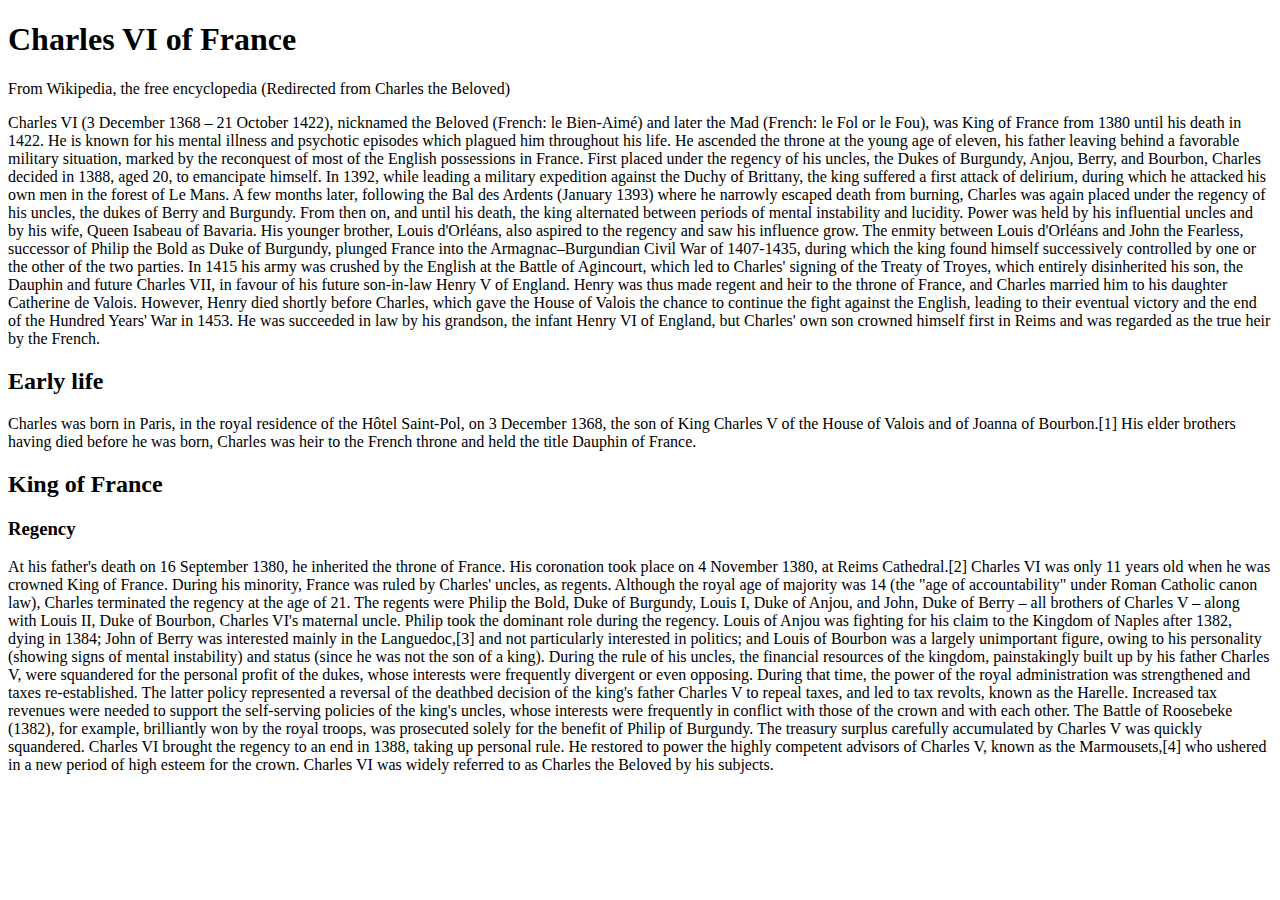
==== CA1_html/index.html @ fe99aa6c "starting text" ====
<!DOCTYPE html>
<html>
    <head>
        <title>Charles the Beloved, the Mad, the Fool</title>
    </head>
    <body>
      <h1>Charles VI of France</h1>
      <p>From Wikipedia, the free encyclopedia
      (Redirected from Charles the Beloved) </p>
      <p>Charles VI (3 December 1368 – 21 October 1422), nicknamed the Beloved (French: le Bien-Aimé) and later the Mad (French: le Fol or le Fou), was King of France from 1380 until his death in 1422. He is known for his mental illness and psychotic episodes which plagued him throughout his life.

        He ascended the throne at the young age of eleven, his father leaving behind a favorable military situation, marked by the reconquest of most of the English possessions in France. First placed under the regency of his uncles, the Dukes of Burgundy, Anjou, Berry, and Bourbon, Charles decided in 1388, aged 20, to emancipate himself. In 1392, while leading a military expedition against the Duchy of Brittany, the king suffered a first attack of delirium, during which he attacked his own men in the forest of Le Mans. A few months later, following the Bal des Ardents (January 1393) where he narrowly escaped death from burning, Charles was again placed under the regency of his uncles, the dukes of Berry and Burgundy.
        
        From then on, and until his death, the king alternated between periods of mental instability and lucidity. Power was held by his influential uncles and by his wife, Queen Isabeau of Bavaria. His younger brother, Louis d'Orléans, also aspired to the regency and saw his influence grow. The enmity between Louis d'Orléans and John the Fearless, successor of Philip the Bold as Duke of Burgundy, plunged France into the Armagnac–Burgundian Civil War of 1407-1435, during which the king found himself successively controlled by one or the other of the two parties.
        
        In 1415 his army was crushed by the English at the Battle of Agincourt, which led to Charles' signing of the Treaty of Troyes, which entirely disinherited his son, the Dauphin and future Charles VII, in favour of his future son-in-law Henry V of England. Henry was thus made regent and heir to the throne of France, and Charles married him to his daughter Catherine de Valois. However, Henry died shortly before Charles, which gave the House of Valois the chance to continue the fight against the English, leading to their eventual victory and the end of the Hundred Years' War in 1453. He was succeeded in law by his grandson, the infant Henry VI of England, but Charles' own son crowned himself first in Reims and was regarded as the true heir by the French.</p>
    </body>
    <h2>
      Early life
    </h2>
    <p>Charles was born in Paris, in the royal residence of the Hôtel Saint-Pol, on 3 December 1368, the son of King Charles V of the House of Valois and of Joanna of Bourbon.[1] His elder brothers having died before he was born, Charles was heir to the French throne and held the title Dauphin of France.</p>
    <h2>King of France</h2>
    <h3>Regency</h3>
    <p>
      At his father's death on 16 September 1380, he inherited the throne of France. His coronation took place on 4 November 1380, at Reims Cathedral.[2] Charles VI was only 11 years old when he was crowned King of France. During his minority, France was ruled by Charles' uncles, as regents. Although the royal age of majority was 14 (the "age of accountability" under Roman Catholic canon law), Charles terminated the regency at the age of 21.

The regents were Philip the Bold, Duke of Burgundy, Louis I, Duke of Anjou, and John, Duke of Berry – all brothers of Charles V – along with Louis II, Duke of Bourbon, Charles VI's maternal uncle. Philip took the dominant role during the regency. Louis of Anjou was fighting for his claim to the Kingdom of Naples after 1382, dying in 1384; John of Berry was interested mainly in the Languedoc,[3] and not particularly interested in politics; and Louis of Bourbon was a largely unimportant figure, owing to his personality (showing signs of mental instability) and status (since he was not the son of a king).

During the rule of his uncles, the financial resources of the kingdom, painstakingly built up by his father Charles V, were squandered for the personal profit of the dukes, whose interests were frequently divergent or even opposing. During that time, the power of the royal administration was strengthened and taxes re-established. The latter policy represented a reversal of the deathbed decision of the king's father Charles V to repeal taxes, and led to tax revolts, known as the Harelle. Increased tax revenues were needed to support the self-serving policies of the king's uncles, whose interests were frequently in conflict with those of the crown and with each other. The Battle of Roosebeke (1382), for example, brilliantly won by the royal troops, was prosecuted solely for the benefit of Philip of Burgundy. The treasury surplus carefully accumulated by Charles V was quickly squandered.

Charles VI brought the regency to an end in 1388, taking up personal rule. He restored to power the highly competent advisors of Charles V, known as the Marmousets,[4] who ushered in a new period of high esteem for the crown. Charles VI was widely referred to as Charles the Beloved by his subjects.
    </p>
</html>
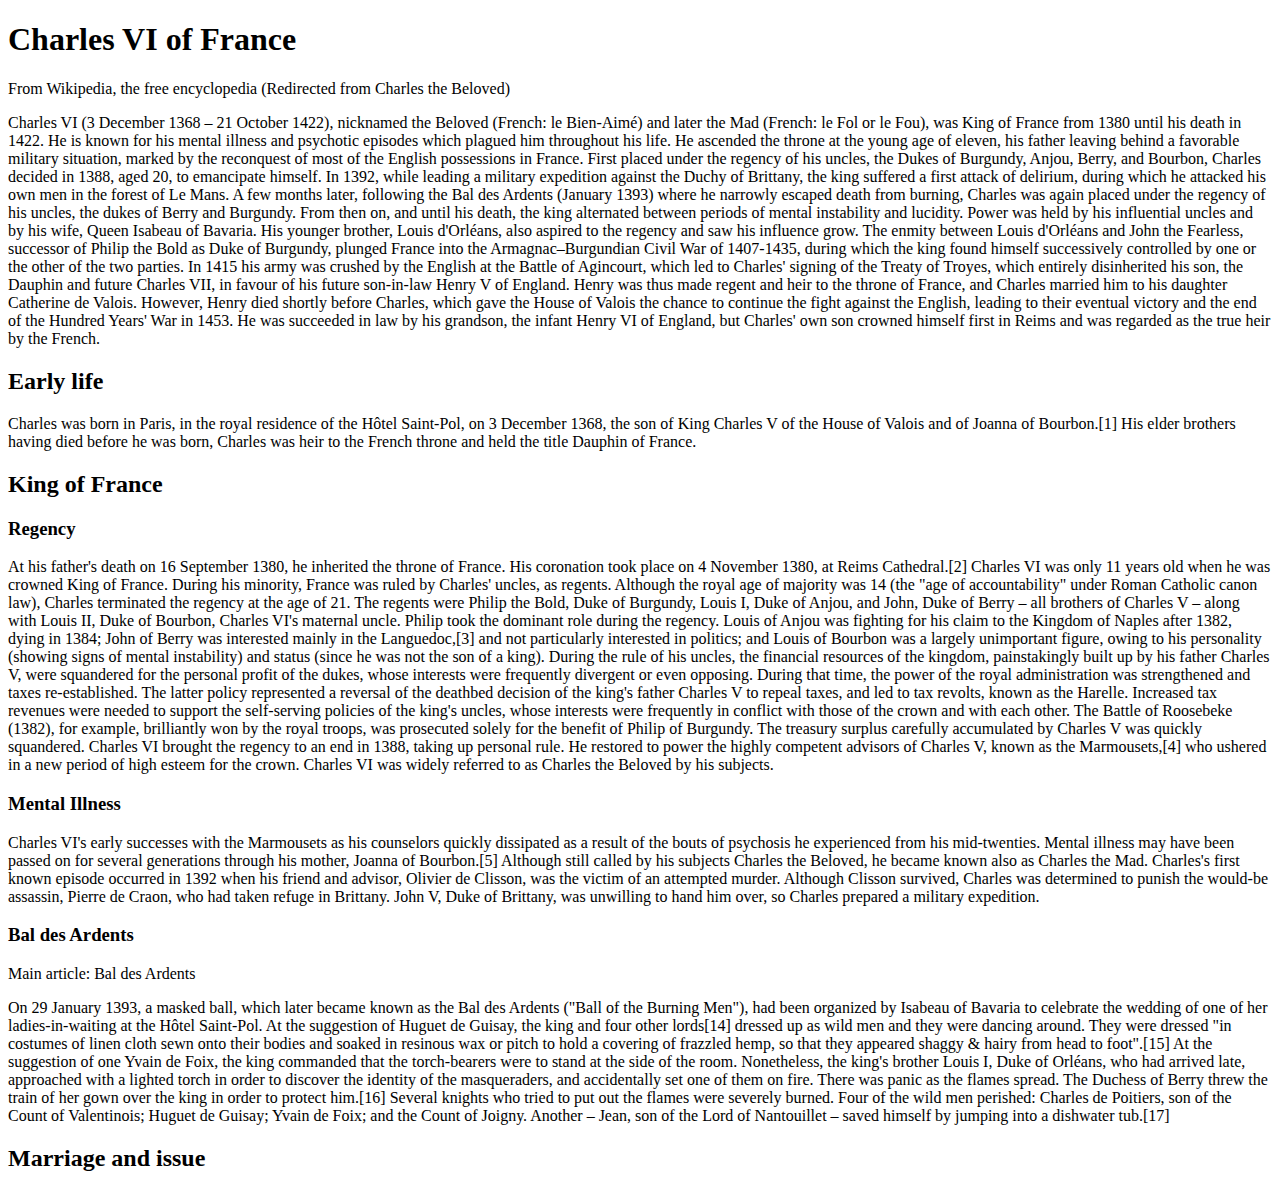
==== commit 385b8906: "populating stage" ====
--- a/CA1_html/index.html
+++ b/CA1_html/index.html
@@ -24,10 +24,22 @@
     <p>
       At his father's death on 16 September 1380, he inherited the throne of France. His coronation took place on 4 November 1380, at Reims Cathedral.[2] Charles VI was only 11 years old when he was crowned King of France. During his minority, France was ruled by Charles' uncles, as regents. Although the royal age of majority was 14 (the "age of accountability" under Roman Catholic canon law), Charles terminated the regency at the age of 21.
 
-The regents were Philip the Bold, Duke of Burgundy, Louis I, Duke of Anjou, and John, Duke of Berry – all brothers of Charles V – along with Louis II, Duke of Bourbon, Charles VI's maternal uncle. Philip took the dominant role during the regency. Louis of Anjou was fighting for his claim to the Kingdom of Naples after 1382, dying in 1384; John of Berry was interested mainly in the Languedoc,[3] and not particularly interested in politics; and Louis of Bourbon was a largely unimportant figure, owing to his personality (showing signs of mental instability) and status (since he was not the son of a king).
+      The regents were Philip the Bold, Duke of Burgundy, Louis I, Duke of Anjou, and John, Duke of Berry – all brothers of Charles V – along with Louis II, Duke of Bourbon, Charles VI's maternal uncle. Philip took the dominant role during the regency. Louis of Anjou was fighting for his claim to the Kingdom of Naples after 1382, dying in 1384; John of Berry was interested mainly in the Languedoc,[3] and not particularly interested in politics; and Louis of Bourbon was a largely unimportant figure, owing to his personality (showing signs of mental instability) and status (since he was not the son of a king).
 
-During the rule of his uncles, the financial resources of the kingdom, painstakingly built up by his father Charles V, were squandered for the personal profit of the dukes, whose interests were frequently divergent or even opposing. During that time, the power of the royal administration was strengthened and taxes re-established. The latter policy represented a reversal of the deathbed decision of the king's father Charles V to repeal taxes, and led to tax revolts, known as the Harelle. Increased tax revenues were needed to support the self-serving policies of the king's uncles, whose interests were frequently in conflict with those of the crown and with each other. The Battle of Roosebeke (1382), for example, brilliantly won by the royal troops, was prosecuted solely for the benefit of Philip of Burgundy. The treasury surplus carefully accumulated by Charles V was quickly squandered.
+      During the rule of his uncles, the financial resources of the kingdom, painstakingly built up by his father Charles V, were squandered for the personal profit of the dukes, whose interests were frequently divergent or even opposing. During that time, the power of the royal administration was strengthened and taxes re-established. The latter policy represented a reversal of the deathbed decision of the king's father Charles V to repeal taxes, and led to tax revolts, known as the Harelle. Increased tax revenues were needed to support the self-serving policies of the king's uncles, whose interests were frequently in conflict with those of the crown and with each other. The Battle of Roosebeke (1382), for example, brilliantly won by the royal troops, was prosecuted solely for the benefit of Philip of Burgundy. The treasury surplus carefully accumulated by Charles V was quickly squandered.
 
-Charles VI brought the regency to an end in 1388, taking up personal rule. He restored to power the highly competent advisors of Charles V, known as the Marmousets,[4] who ushered in a new period of high esteem for the crown. Charles VI was widely referred to as Charles the Beloved by his subjects.
+      Charles VI brought the regency to an end in 1388, taking up personal rule. He restored to power the highly competent advisors of Charles V, known as the Marmousets,[4] who ushered in a new period of high esteem for the crown. Charles VI was widely referred to as Charles the Beloved by his subjects.
     </p>
+    <h3>Mental Illness</h3>
+    <p>Charles VI's early successes with the Marmousets as his counselors quickly dissipated as a result of the bouts of psychosis he experienced from his mid-twenties. Mental illness may have been passed on for several generations through his mother, Joanna of Bourbon.[5] Although still called by his subjects Charles the Beloved, he became known also as Charles the Mad.
+
+      Charles's first known episode occurred in 1392 when his friend and advisor, Olivier de Clisson, was the victim of an attempted murder. Although Clisson survived, Charles was determined to punish the would-be assassin, Pierre de Craon, who had taken refuge in Brittany. John V, Duke of Brittany, was unwilling to hand him over, so Charles prepared a military expedition.
+    </p>
+    <h3>Bal des Ardents</h3>
+    <p>Main article: Bal des Ardents</p>
+    <p>On 29 January 1393, a masked ball, which later became known as the Bal des Ardents ("Ball of the Burning Men"), had been organized by Isabeau of Bavaria to celebrate the wedding of one of her ladies-in-waiting at the Hôtel Saint-Pol. At the suggestion of Huguet de Guisay, the king and four other lords[14] dressed up as wild men and they were dancing around. They were dressed "in costumes of linen cloth sewn onto their bodies and soaked in resinous wax or pitch to hold a covering of frazzled hemp, so that they appeared shaggy & hairy from head to foot".[15] At the suggestion of one Yvain de Foix, the king commanded that the torch-bearers were to stand at the side of the room. Nonetheless, the king's brother Louis I, Duke of Orléans, who had arrived late, approached with a lighted torch in order to discover the identity of the masqueraders, and accidentally set one of them on fire. There was panic as the flames spread. The Duchess of Berry threw the train of her gown over the king in order to protect him.[16] Several knights who tried to put out the flames were severely burned. Four of the wild men perished: Charles de Poitiers, son of the Count of Valentinois; Huguet de Guisay; Yvain de Foix; and the Count of Joigny. Another – Jean, son of the Lord of Nantouillet – saved himself by jumping into a dishwater tub.[17]
+    </p>
+    <h2>Marriage and issue</h2>
+    <! --aca va tabla -->
+
 </html>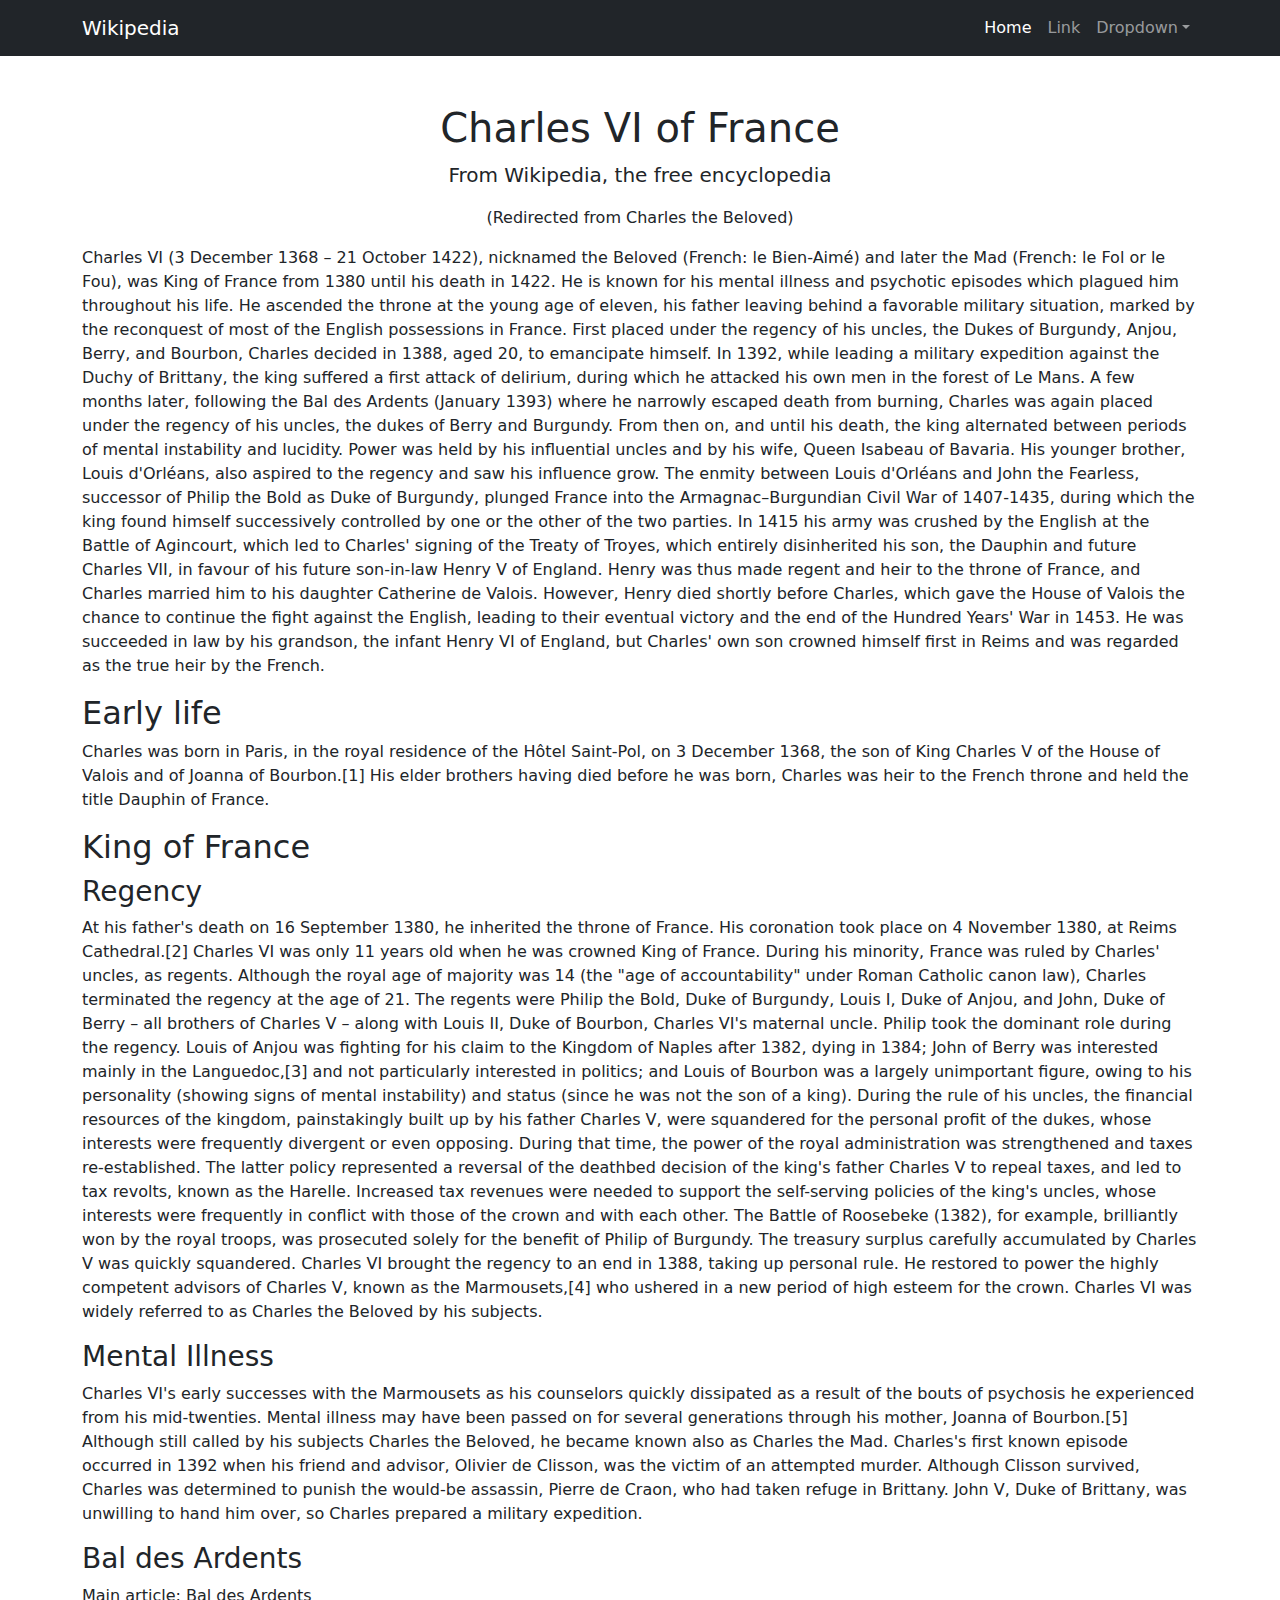
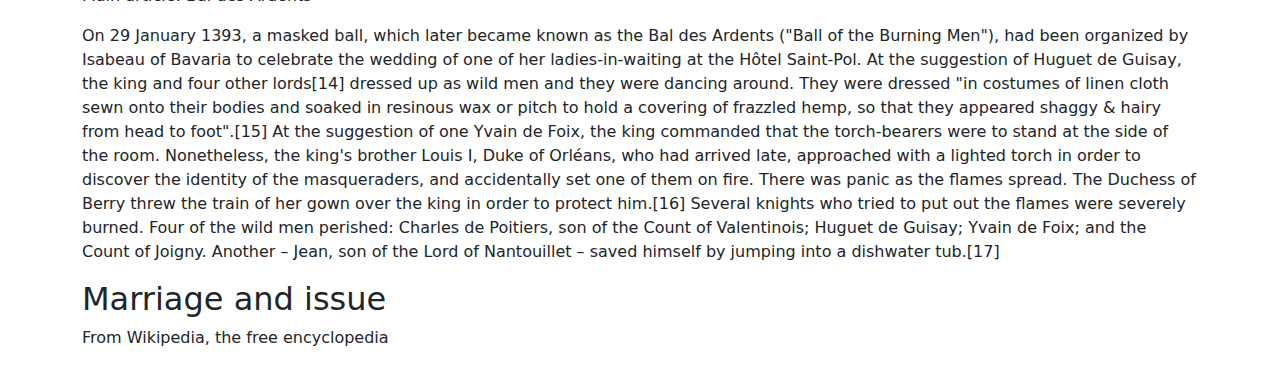
==== commit 07d1cc7a: "adjusting document to bootstrap html example" ====
--- a/CA1_html/index.html
+++ b/CA1_html/index.html
@@ -1,12 +1,54 @@
 <!DOCTYPE html>
-<html>
+<html lang="en">
     <head>
+        <html lang="en"></html>
+        <meta charset="utf-8" />
+        <meta name="viewport" content="width=device-width, initial-scale=1, shrink-to-fit=no" />
+        <meta name="description" content="Client Side programming CA1. Recreating a wikipedia article" />
+        <meta name="author" content="Wikipedia" />
         <title>Charles the Beloved, the Mad, the Fool</title>
+        <!-- Favicon-->
+        <link rel="icon" type="image/x-icon" href="assets/favicon.ico" />
+        <!-- Core theme CSS (includes Bootstrap)-->
+        <!-- Bootstrap's theme downloaded from https://github.com/StartBootstrap/startbootstrap-bare -->
+        <link href="styles.css" rel="stylesheet" />
+        <nav></nav>        <!-- TO BE FILLED -->
+
     </head>
+    
     <body>
-      <h1>Charles VI of France</h1>
-      <p>From Wikipedia, the free encyclopedia
-      (Redirected from Charles the Beloved) </p>
+              <!-- Responsive navbar-->
+              <nav class="navbar navbar-expand-lg navbar-dark bg-dark">
+                <div class="container">
+                    <a class="navbar-brand" href="https://en.wikipedia.org/wiki/Charles_VI_of_France">Wikipedia</a>
+                    <button class="navbar-toggler" type="button" data-bs-toggle="collapse" data-bs-target="#navbarSupportedContent" aria-controls="navbarSupportedContent" aria-expanded="false" aria-label="Toggle navigation"><span class="navbar-toggler-icon"></span></button>
+                    <div class="collapse navbar-collapse" id="navbarSupportedContent">
+                        <ul class="navbar-nav ms-auto mb-2 mb-lg-0">
+                            <li class="nav-item"><a class="nav-link active" aria-current="page" href="#">Home</a></li>
+                            <li class="nav-item"><a class="nav-link" href="#">Link</a></li>
+                            <li class="nav-item dropdown">
+                                <a class="nav-link dropdown-toggle" id="navbarDropdown" href="#" role="button" data-bs-toggle="dropdown" aria-expanded="false">Dropdown</a>
+                                <ul class="dropdown-menu dropdown-menu-end" aria-labelledby="navbarDropdown">
+                                    <li><a class="dropdown-item" href="#">Action</a></li>
+                                    <li><a class="dropdown-item" href="#">Another action</a></li>
+                                    <li><hr class="dropdown-divider" /></li>
+                                    <li><a class="dropdown-item" href="#">Something else here</a></li>
+                                </ul>
+                            </li>
+                        </ul>
+                    </div>
+                </div>
+            </nav>
+      <!-- page content -->
+      <div class="container"> <header>
+        <div class="text-center mt-5">
+            <h1>Charles VI of France</h1>
+            <p class="lead">From Wikipedia, the free encyclopedia </p>
+            <p>(Redirected from Charles the Beloved)</p>
+          </div>
+        </header>
+        
+      <main>
       <p>Charles VI (3 December 1368 – 21 October 1422), nicknamed the Beloved (French: le Bien-Aimé) and later the Mad (French: le Fol or le Fou), was King of France from 1380 until his death in 1422. He is known for his mental illness and psychotic episodes which plagued him throughout his life.
 
         He ascended the throne at the young age of eleven, his father leaving behind a favorable military situation, marked by the reconquest of most of the English possessions in France. First placed under the regency of his uncles, the Dukes of Burgundy, Anjou, Berry, and Bourbon, Charles decided in 1388, aged 20, to emancipate himself. In 1392, while leading a military expedition against the Duchy of Brittany, the king suffered a first attack of delirium, during which he attacked his own men in the forest of Le Mans. A few months later, following the Bal des Ardents (January 1393) where he narrowly escaped death from burning, Charles was again placed under the regency of his uncles, the dukes of Berry and Burgundy.
@@ -14,7 +56,8 @@
         From then on, and until his death, the king alternated between periods of mental instability and lucidity. Power was held by his influential uncles and by his wife, Queen Isabeau of Bavaria. His younger brother, Louis d'Orléans, also aspired to the regency and saw his influence grow. The enmity between Louis d'Orléans and John the Fearless, successor of Philip the Bold as Duke of Burgundy, plunged France into the Armagnac–Burgundian Civil War of 1407-1435, during which the king found himself successively controlled by one or the other of the two parties.
         
         In 1415 his army was crushed by the English at the Battle of Agincourt, which led to Charles' signing of the Treaty of Troyes, which entirely disinherited his son, the Dauphin and future Charles VII, in favour of his future son-in-law Henry V of England. Henry was thus made regent and heir to the throne of France, and Charles married him to his daughter Catherine de Valois. However, Henry died shortly before Charles, which gave the House of Valois the chance to continue the fight against the English, leading to their eventual victory and the end of the Hundred Years' War in 1453. He was succeeded in law by his grandson, the infant Henry VI of England, but Charles' own son crowned himself first in Reims and was regarded as the true heir by the French.</p>
-    </body>
+
+      
     <h2>
       Early life
     </h2>
@@ -41,5 +84,14 @@
     </p>
     <h2>Marriage and issue</h2>
     <! --aca va tabla -->
-
+    </main>
+    <footer>
+      <p>From Wikipedia, the free encyclopedia</p>  
+    </footer>
+  </div>
+    <!-- Bootstrap core JS-->
+    <script src="https://cdn.jsdelivr.net/npm/bootstrap@5.1.3/dist/js/bootstrap.bundle.min.js"></script>
+    <!-- Core theme JS-->
+    <script src="scripts.js"></script>
+  </body>
 </html>